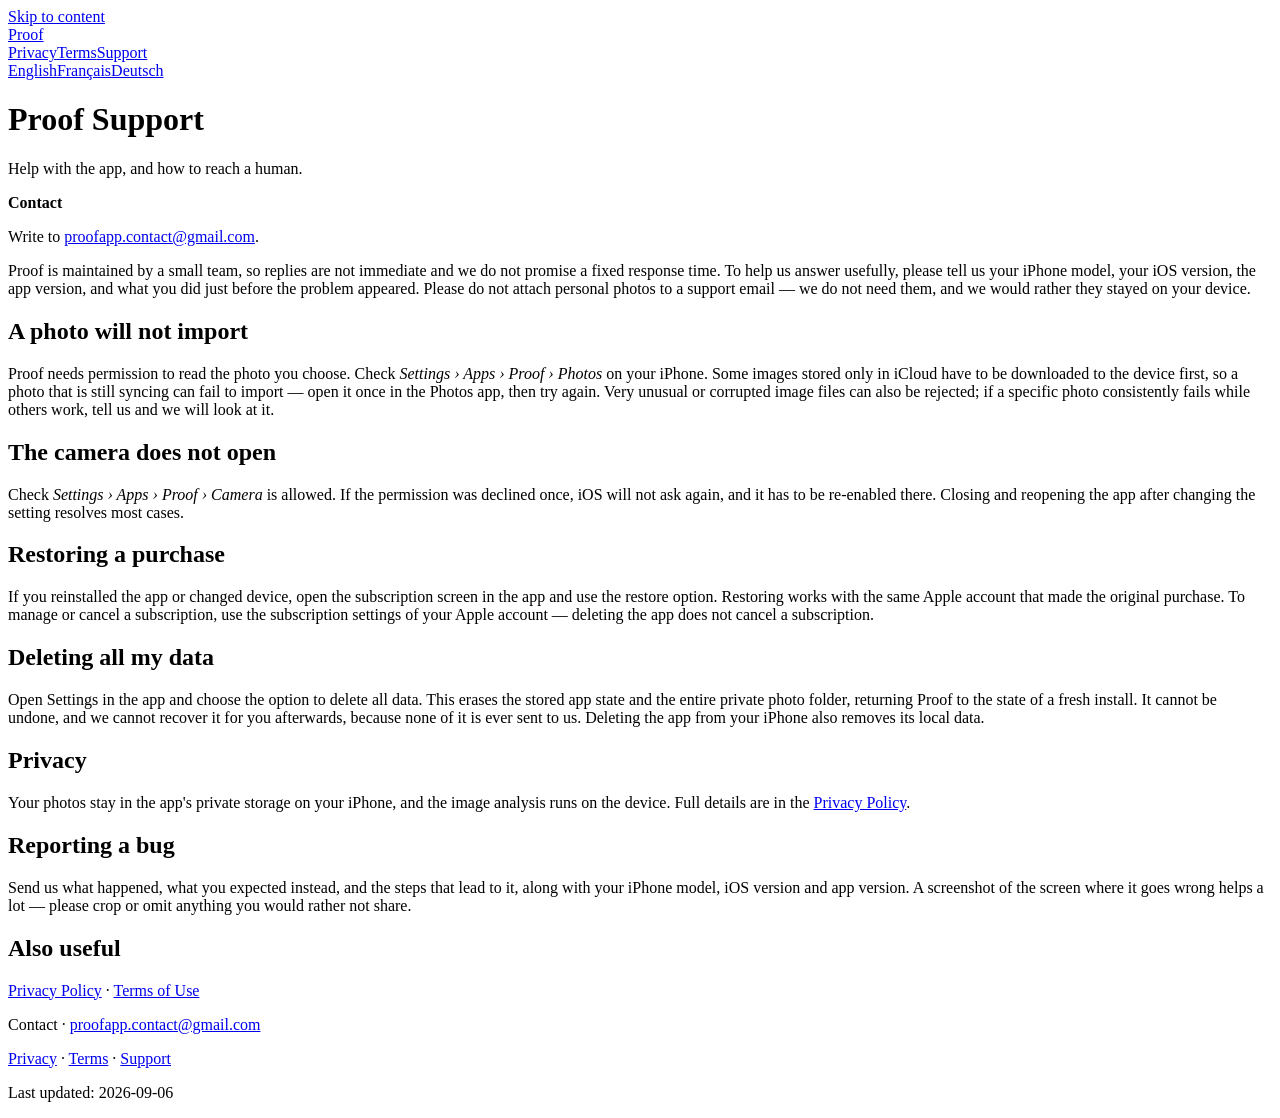
==== support/index.html @ bb8aff04 "Publish public legal and support pages for Proof Static privacy policy, terms of use and support pag" ====
<!doctype html>
<html lang="en">
<head>
  <meta charset="utf-8">
  <meta name="viewport" content="width=device-width,initial-scale=1">
  <title>Support — Proof</title>
  <meta name="description" content="Help with Proof: contact, photo import, camera, restoring purchases and deleting your data.">
  <meta name="robots" content="index,follow">
  <link rel="stylesheet" href="/proof-legal/style.css">
  <link rel="alternate" hreflang="en" href="https://taxulas.github.io/proof-legal/support/">
  <link rel="alternate" hreflang="fr" href="https://taxulas.github.io/proof-legal/support/fr/">
  <link rel="alternate" hreflang="de" href="https://taxulas.github.io/proof-legal/support/de/">
</head>
<body>
<a class="skip" href="#content">Skip to content</a>
<header>
  <div class="wrap">
    <div class="bar">
      <a class="brand" href="/proof-legal/">Proof</a>
      <nav class="main" aria-label="Sections"><a href="/proof-legal/privacy/">Privacy</a><a href="/proof-legal/terms/">Terms</a><a href="/proof-legal/support/" aria-current="page">Support</a></nav>
    </div>
    <div class="langs"><a href="/proof-legal/support/" hreflang="en" lang="en" aria-current="true">English</a><a href="/proof-legal/support/fr/" hreflang="fr" lang="fr">Français</a><a href="/proof-legal/support/de/" hreflang="de" lang="de">Deutsch</a></div>
  </div>
</header>
<main id="content"><div class="wrap">

<h1>Proof Support</h1>
<p class="lede">Help with the app, and how to reach a human.</p>

<div class="card">
<p><strong>Contact</strong></p>
<p>Write to <a class="mail" href="mailto:proofapp.contact@gmail.com">proofapp.contact@gmail.com</a>.</p>
<p>Proof is maintained by a small team, so replies are not immediate and we do not promise a fixed
response time. To help us answer usefully, please tell us your iPhone model, your iOS version, the
app version, and what you did just before the problem appeared. Please do not attach personal photos
to a support email — we do not need them, and we would rather they stayed on your device.</p>
</div>

<h2>A photo will not import</h2>
<p>Proof needs permission to read the photo you choose. Check <em>Settings &rsaquo; Apps &rsaquo; Proof
&rsaquo; Photos</em> on your iPhone. Some images stored only in iCloud have to be downloaded to the
device first, so a photo that is still syncing can fail to import — open it once in the Photos app,
then try again. Very unusual or corrupted image files can also be rejected; if a specific photo
consistently fails while others work, tell us and we will look at it.</p>

<h2>The camera does not open</h2>
<p>Check <em>Settings &rsaquo; Apps &rsaquo; Proof &rsaquo; Camera</em> is allowed. If the permission
was declined once, iOS will not ask again, and it has to be re-enabled there. Closing and reopening
the app after changing the setting resolves most cases.</p>

<h2>Restoring a purchase</h2>
<p>If you reinstalled the app or changed device, open the subscription screen in the app and use the
restore option. Restoring works with the same Apple account that made the original purchase. To
manage or cancel a subscription, use the subscription settings of your Apple account — deleting the
app does not cancel a subscription.</p>

<h2>Deleting all my data</h2>
<p>Open Settings in the app and choose the option to delete all data. This erases the stored app state
and the entire private photo folder, returning Proof to the state of a fresh install. It cannot be
undone, and we cannot recover it for you afterwards, because none of it is ever sent to us. Deleting
the app from your iPhone also removes its local data.</p>

<h2>Privacy</h2>
<p>Your photos stay in the app's private storage on your iPhone, and the image analysis runs on the
device. Full details are in the <a href="/proof-legal/privacy/">Privacy Policy</a>.</p>

<h2>Reporting a bug</h2>
<p>Send us what happened, what you expected instead, and the steps that lead to it, along with your
iPhone model, iOS version and app version. A screenshot of the screen where it goes wrong helps a
lot — please crop or omit anything you would rather not share.</p>

<h2>Also useful</h2>
<p><a href="/proof-legal/privacy/">Privacy Policy</a> &middot; <a href="/proof-legal/terms/">Terms of Use</a></p>
</div></main>
<footer><div class="wrap">
  <p>Contact &middot; <a href="mailto:proofapp.contact@gmail.com">proofapp.contact@gmail.com</a></p>
  <p><a href="/proof-legal/privacy/">Privacy</a> &middot; <a href="/proof-legal/terms/">Terms</a> &middot; <a href="/proof-legal/support/">Support</a></p>
  <p>Last updated: 2026-09-06</p>
</div></footer>
</body>
</html>
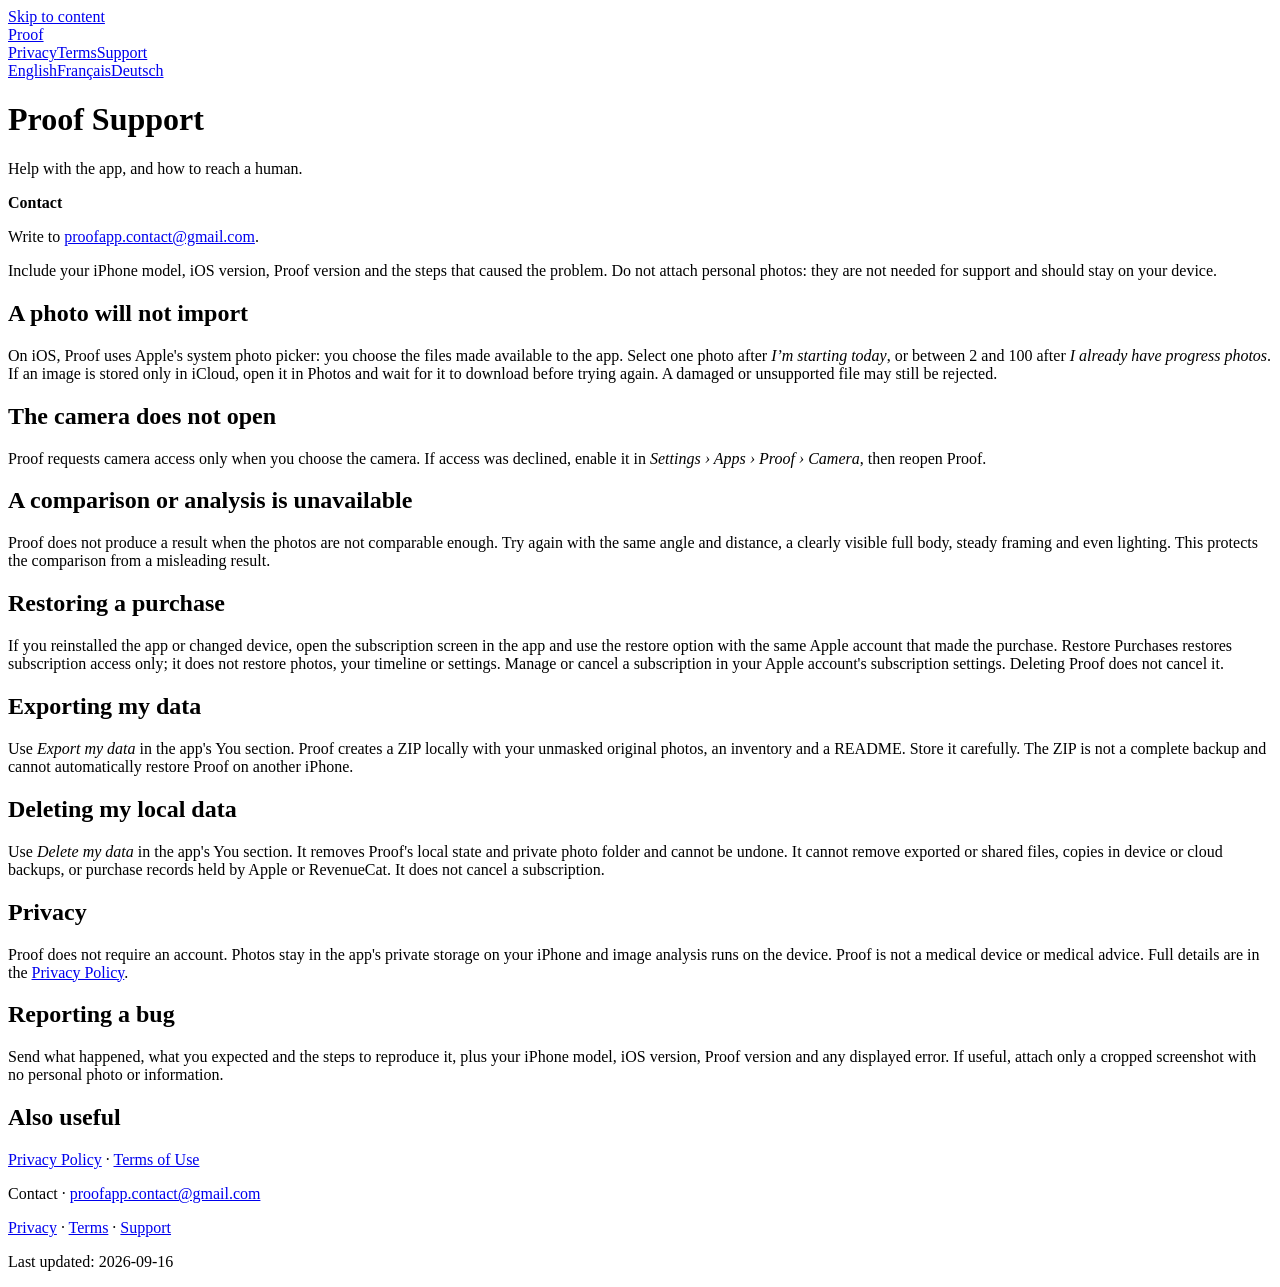
==== commit 5f46b811: "Prepare legal and App Store launch readiness" ====
--- a/support/index.html
+++ b/support/index.html
@@ -30,44 +30,51 @@
 <div class="card">
 <p><strong>Contact</strong></p>
 <p>Write to <a class="mail" href="mailto:proofapp.contact@gmail.com">proofapp.contact@gmail.com</a>.</p>
-<p>Proof is maintained by a small team, so replies are not immediate and we do not promise a fixed
-response time. To help us answer usefully, please tell us your iPhone model, your iOS version, the
-app version, and what you did just before the problem appeared. Please do not attach personal photos
-to a support email — we do not need them, and we would rather they stayed on your device.</p>
+<p>Include your iPhone model, iOS version, Proof version and the steps that caused the problem. Do not
+attach personal photos: they are not needed for support and should stay on your device.</p>
 </div>
 
 <h2>A photo will not import</h2>
-<p>Proof needs permission to read the photo you choose. Check <em>Settings &rsaquo; Apps &rsaquo; Proof
-&rsaquo; Photos</em> on your iPhone. Some images stored only in iCloud have to be downloaded to the
-device first, so a photo that is still syncing can fail to import — open it once in the Photos app,
-then try again. Very unusual or corrupted image files can also be rejected; if a specific photo
-consistently fails while others work, tell us and we will look at it.</p>
+<p>On iOS, Proof uses Apple's system photo picker: you choose the files made available to the app.
+Select one photo after <em>I’m starting today</em>, or between 2 and 100 after
+<em>I already have progress photos</em>. If an image
+is stored only in iCloud, open it in Photos and wait for it to download before trying again. A
+damaged or unsupported file may still be rejected.</p>
 
 <h2>The camera does not open</h2>
-<p>Check <em>Settings &rsaquo; Apps &rsaquo; Proof &rsaquo; Camera</em> is allowed. If the permission
-was declined once, iOS will not ask again, and it has to be re-enabled there. Closing and reopening
-the app after changing the setting resolves most cases.</p>
+<p>Proof requests camera access only when you choose the camera. If access was declined, enable it in
+<em>Settings &rsaquo; Apps &rsaquo; Proof &rsaquo; Camera</em>, then reopen Proof.</p>
+
+<h2>A comparison or analysis is unavailable</h2>
+<p>Proof does not produce a result when the photos are not comparable enough. Try again with the same
+angle and distance, a clearly visible full body, steady framing and even lighting. This protects the
+comparison from a misleading result.</p>
 
 <h2>Restoring a purchase</h2>
 <p>If you reinstalled the app or changed device, open the subscription screen in the app and use the
-restore option. Restoring works with the same Apple account that made the original purchase. To
-manage or cancel a subscription, use the subscription settings of your Apple account — deleting the
-app does not cancel a subscription.</p>
+restore option with the same Apple account that made the purchase. Restore Purchases restores
+subscription access only; it does not restore photos, your timeline or settings. Manage or cancel a
+subscription in your Apple account's subscription settings. Deleting Proof does not cancel it.</p>
 
-<h2>Deleting all my data</h2>
-<p>Open Settings in the app and choose the option to delete all data. This erases the stored app state
-and the entire private photo folder, returning Proof to the state of a fresh install. It cannot be
-undone, and we cannot recover it for you afterwards, because none of it is ever sent to us. Deleting
-the app from your iPhone also removes its local data.</p>
+<h2>Exporting my data</h2>
+<p>Use <em>Export my data</em> in the app's You section. Proof creates a ZIP locally with your
+unmasked original photos, an inventory and a README. Store it carefully. The ZIP is not a complete
+backup and cannot automatically restore Proof on another iPhone.</p>
+
+<h2>Deleting my local data</h2>
+<p>Use <em>Delete my data</em> in the app's You section. It removes Proof's local state and private
+photo folder and cannot be undone. It cannot remove exported or shared files, copies in device or
+cloud backups, or purchase records held by Apple or RevenueCat. It does not cancel a subscription.</p>
 
 <h2>Privacy</h2>
-<p>Your photos stay in the app's private storage on your iPhone, and the image analysis runs on the
-device. Full details are in the <a href="/proof-legal/privacy/">Privacy Policy</a>.</p>
+<p>Proof does not require an account. Photos stay in the app's private storage on your iPhone and
+image analysis runs on the device. Proof is not a medical device or medical advice. Full details are
+in the <a href="/proof-legal/privacy/">Privacy Policy</a>.</p>
 
 <h2>Reporting a bug</h2>
-<p>Send us what happened, what you expected instead, and the steps that lead to it, along with your
-iPhone model, iOS version and app version. A screenshot of the screen where it goes wrong helps a
-lot — please crop or omit anything you would rather not share.</p>
+<p>Send what happened, what you expected and the steps to reproduce it, plus your iPhone model, iOS
+version, Proof version and any displayed error. If useful, attach only a cropped screenshot with no
+personal photo or information.</p>
 
 <h2>Also useful</h2>
 <p><a href="/proof-legal/privacy/">Privacy Policy</a> &middot; <a href="/proof-legal/terms/">Terms of Use</a></p>
@@ -75,7 +82,7 @@
 <footer><div class="wrap">
   <p>Contact &middot; <a href="mailto:proofapp.contact@gmail.com">proofapp.contact@gmail.com</a></p>
   <p><a href="/proof-legal/privacy/">Privacy</a> &middot; <a href="/proof-legal/terms/">Terms</a> &middot; <a href="/proof-legal/support/">Support</a></p>
-  <p>Last updated: 2026-09-06</p>
+  <p>Last updated: 2026-09-16</p>
 </div></footer>
 </body>
 </html>
